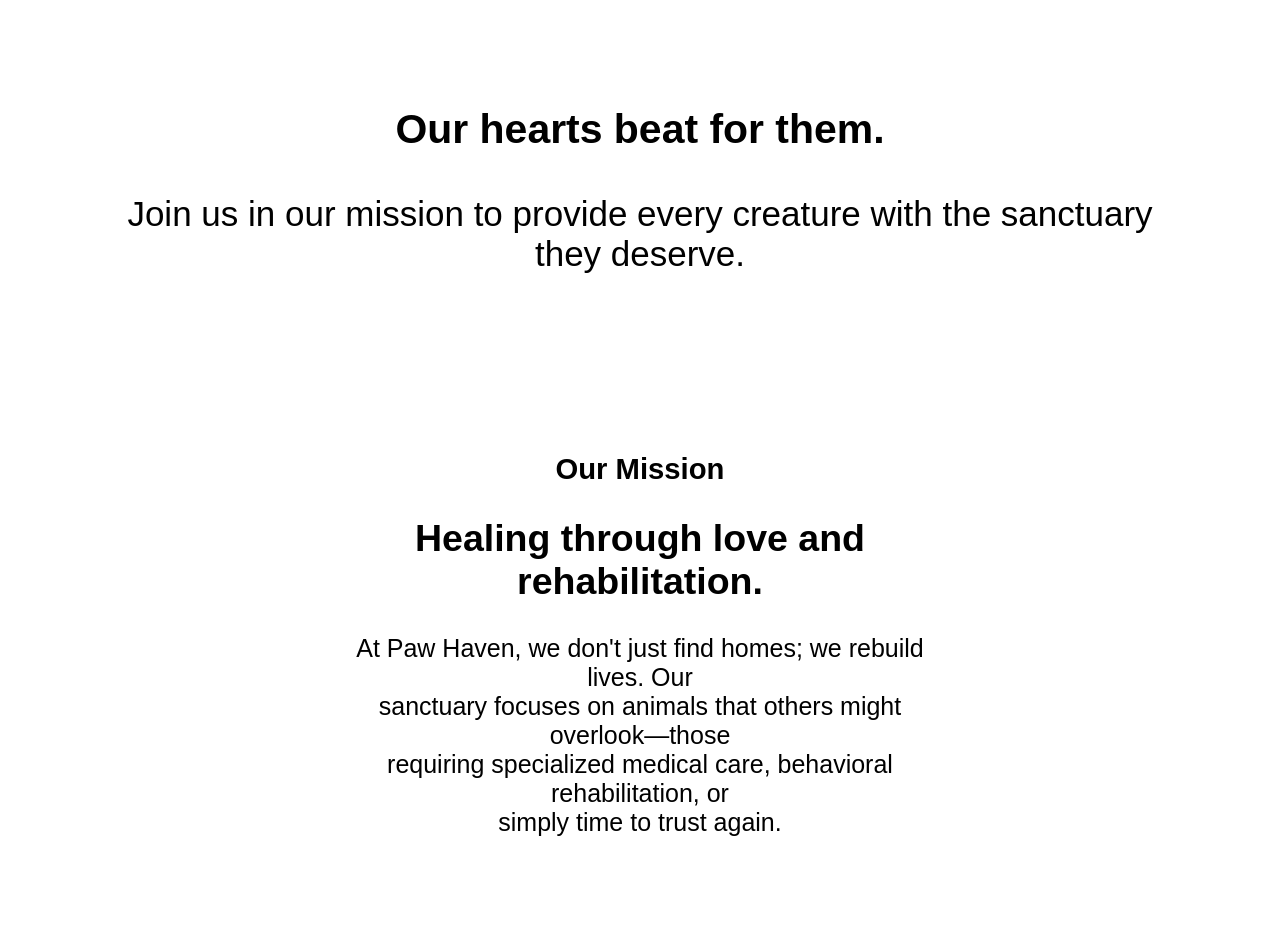
==== about us.html @ 50e82777 "about set up" ====
<html lang="en">
<head>
    <link rel="stylesheet" href="about us.css">
    <meta charset="UTF-8">
    <meta name="viewport" content="width=device-width, initial-scale=1.0">
    <title>about us</title>
</head>
<body>
    <section class="first">
        <h3>Our hearts beat for them.</h3>
        <p>Join us in our mission to provide every creature with the sanctuary 
           <br> 
            they deserve.</p>

    </section>
    <section class="second">
        <div>
        <h3>Our Mission</h3>
       <h2>Healing through love and 
        <br>rehabilitation.</h2>
        <p>
            At Paw Haven, we don't just find homes; we rebuild lives. Our
            <br> sanctuary focuses on animals that others might overlook—those
            <br> requiring specialized medical care, behavioral rehabilitation, or 
            <br>simply time to trust again.
        </p>
        </div>
        <div class="photo"></div>
    </section>
    
</body>
</html>
---- about us.css ----
.first {
    color: #000000;
    padding: 50px 20px;
    text-align: center;
    font-family: 'Segoe UI', Tahoma, Geneva, Verdana, sans-serif;
    margin: 15px auto;
    font-size: 35px;
    background-image: url();
    background-size: cover;
    background-position: center;
}
.second {
    color: #000000;
    padding: 50px 20px;
    text-align: center;
    font-family: 'Segoe UI', Tahoma, Geneva, Verdana, sans-serif;
    margin: 15px auto;
    font-size: 25px;
    width: 49%;
}
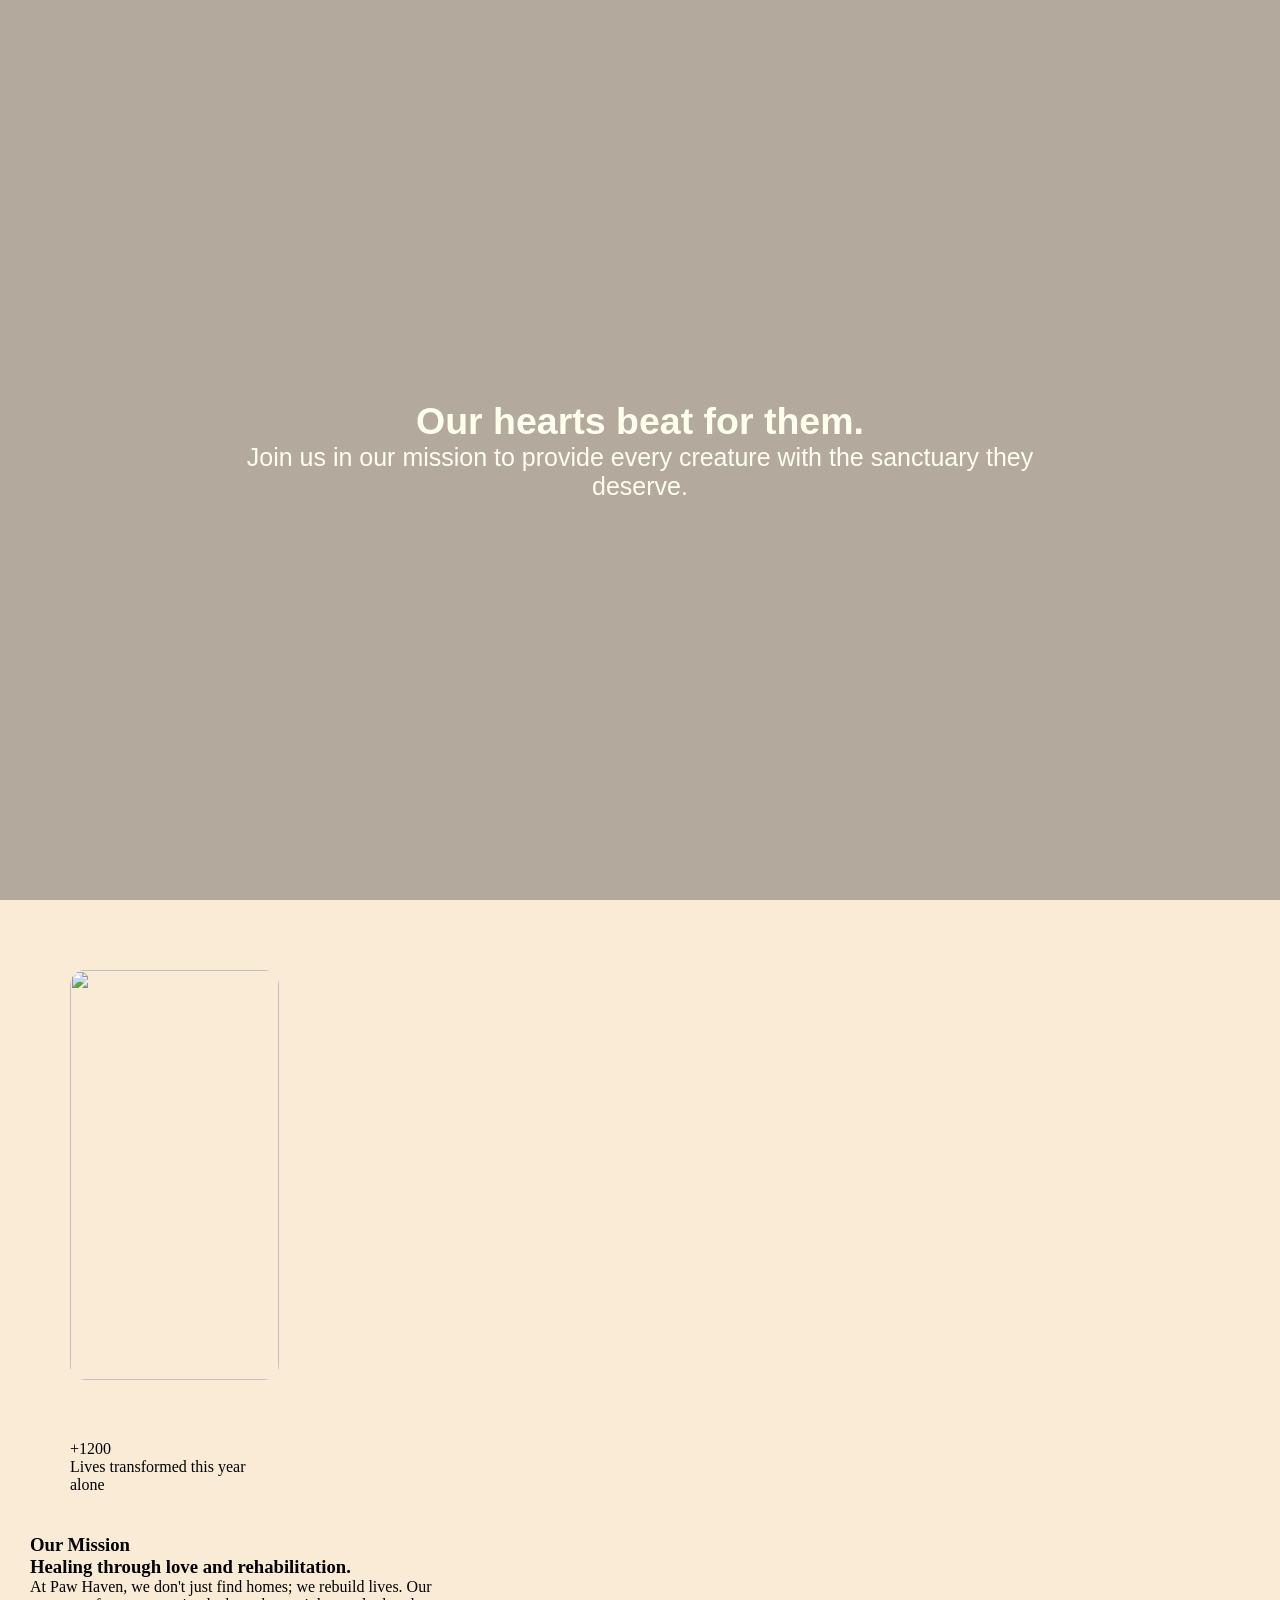
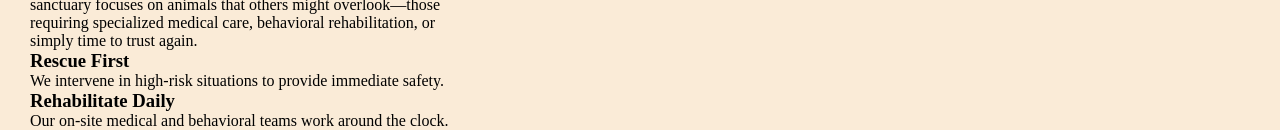
==== commit 62100aa2: "section2 setup" ====
--- a/about us.html
+++ b/about us.html
@@ -1,32 +1,65 @@
 <html lang="en">
+
 <head>
     <link rel="stylesheet" href="about us.css">
     <meta charset="UTF-8">
     <meta name="viewport" content="width=device-width, initial-scale=1.0">
     <title>about us</title>
 </head>
+
 <body>
     <section class="first">
-        <h3>Our hearts beat for them.</h3>
-        <p>Join us in our mission to provide every creature with the sanctuary 
-           <br> 
-            they deserve.</p>
+        <div>
+            <div class="first-index">
+                <h1>Our hearts beat for them.</h1>
+                <p>
+                    Join us in our mission to provide every creature with the sanctuary they
+                    <br> deserve.
+                </p>
+            </div>
+
+            <div class="overlay">
+            </div>
+
+        </div>
+    </section>
+    <section class="second">
+        <div class="container">
+        <div class="half1">
+            <div class="sec-pic">
+                <img src="https://lh3.googleusercontent.com/aida-public/[base64]" alt="">
+
+            </div>
+            </div>
+            <div class="half2">
+                <span>+1200</span>
+                <p>Lives transformed this year alone</p>
+            </div>
+            <div>
+                <h3>Our Mission</h3>
+                <h3>Healing through love and rehabilitation.</h3>
+            </div>
+            <div>
+                <p>At Paw Haven, we don't just find homes; we rebuild lives. Our
+                    <br> sanctuary focuses on animals that others might overlook—those
+                    <br> requiring specialized medical care, behavioral rehabilitation, or 
+                    <br>simply time to trust again.</p>
+            </div>
+            <div>
+                <span></span>
+                <h3>Rescue First</h3>
+                <p>We intervene in high-risk situations to provide immediate safety.</p>
+
+                <span></span>
+                <h3>Rehabilitate Daily</h3>
+                <p>Our on-site medical and behavioral teams work around the clock.</p>
+            </div>
+            </div>
+
+        
 
     </section>
-    <section class="second">
-        <div>
-        <h3>Our Mission</h3>
-       <h2>Healing through love and 
-        <br>rehabilitation.</h2>
-        <p>
-            At Paw Haven, we don't just find homes; we rebuild lives. Our
-            <br> sanctuary focuses on animals that others might overlook—those
-            <br> requiring specialized medical care, behavioral rehabilitation, or 
-            <br>simply time to trust again.
-        </p>
-        </div>
-        <div class="photo"></div>
-    </section>
-    
+
 </body>
+
 </html>
--- a/about us.css
+++ b/about us.css
@@ -1,21 +1,71 @@
+* {
+    margin: 0;
+    padding: 0;
+}
+
+body {
+    background-color: antiquewhite;
+}
 
 .first {
-    color: #000000;
-    padding: 50px 20px;
+    font-family: Verdana, Geneva, Tahoma, sans-serif;
+    background-image: url(https://lh3.googleusercontent.com/aida-public/[base64]);
+    background-size: cover;
+    color: white;
     text-align: center;
-    font-family: 'Segoe UI', Tahoma, Geneva, Verdana, sans-serif;
-    margin: 15px auto;
-    font-size: 35px;
-    background-image: url();
-    background-size: cover;
-    background-position: center;
+    height: 100vh;
+    position: relative;
+    align-items: center;
+    justify-content: center;
+    display: flex;
+
+
+}
+
+.first-index {
+    color: #ffe;
+    text-align: center;
+    position: relative;
+    z-index: 1;
+    font-size: 25px;
+
+}
+
+.overlay {
+    top: 0;
+    background-color: #4b4848;
+    opacity: 0.4;
+    position: absolute;
+    width: 100%;
+    height: 100%;
+    right: 0;
 }
 .second {
-    color: #000000;
-    padding: 50px 20px;
-    text-align: center;
-    font-family: 'Segoe UI', Tahoma, Geneva, Verdana, sans-serif;
-    margin: 15px auto;
-    font-size: 25px;
-    width: 49%;
+    width: 100%;
+    padding: 20px;
+    margin: 20px;
+    display: inline-block;
+    margin: 10px;
+      display: flex;          
+  gap: 15px;             
+
+}
+.container {
+
+}
+.half1 {
+    width: 50%;
+    padding: 20px;
+    margin: 20px;
+}
+.sec-pic img{
+    width: 100%;
+    height: auto;
+    border-radius: 15px;
+}
+.half2{
+    width: 50%;
+    padding: 20px;
+    margin: 20px;
+    display: block;
 }
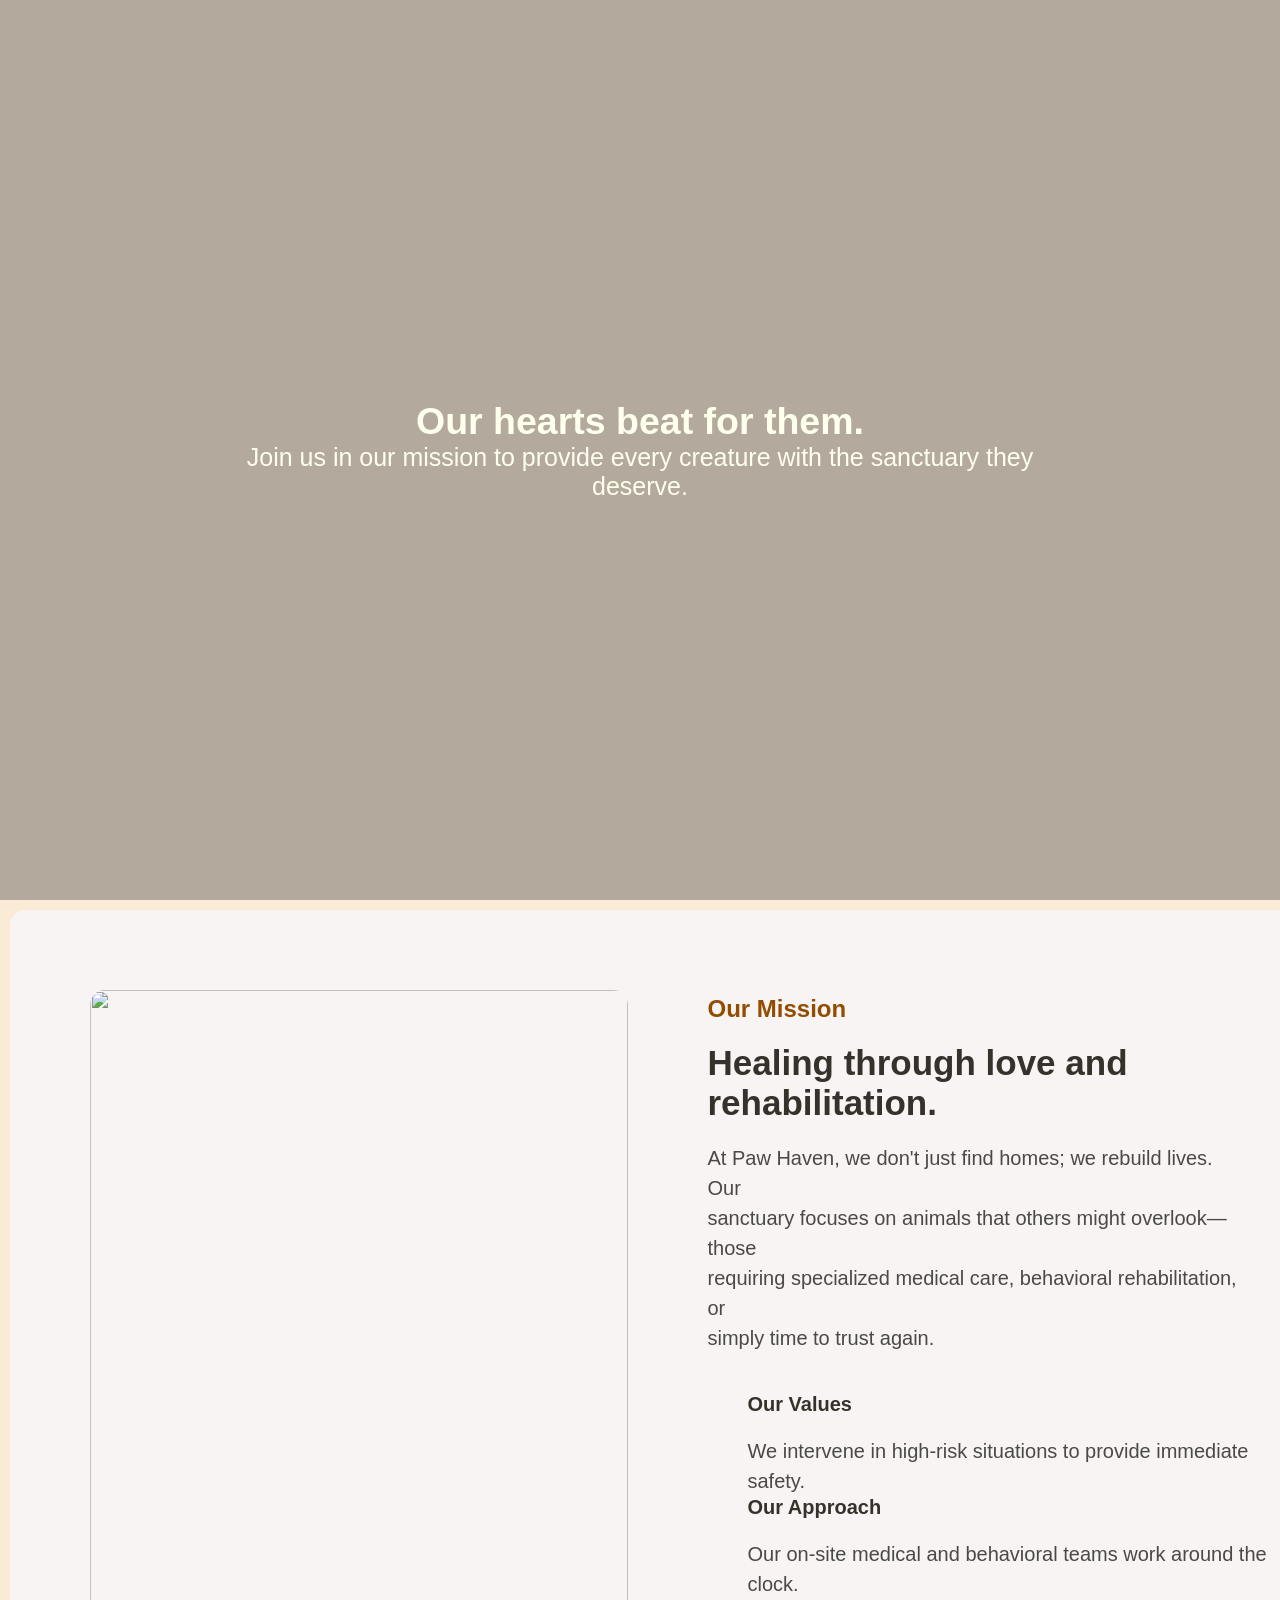
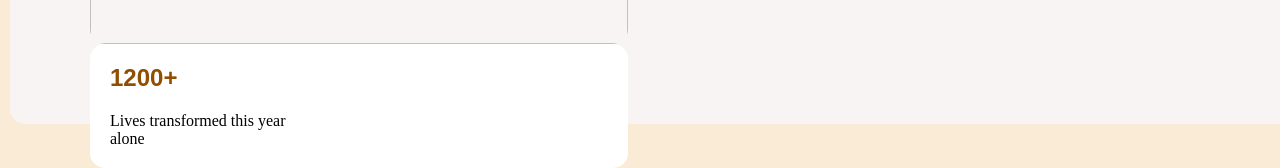
==== commit 11126795: "stage2" ====
--- a/about us.html
+++ b/about us.html
@@ -25,39 +25,36 @@
     </section>
     <section class="second">
         <div class="container">
-        <div class="half1">
-            <div class="sec-pic">
+            <div class="half1">
+                <div class="image">
                 <img src="https://lh3.googleusercontent.com/aida-public/[base64]" alt="">
+                    </div>
+                    <div class="trans">
+                        <h2>1200+</h2>
+                        <p>Lives transformed this year
+                            <br>alone</p>
 
-            </div>
+                    </div>
             </div>
             <div class="half2">
-                <span>+1200</span>
-                <p>Lives transformed this year alone</p>
-            </div>
-            <div>
-                <h3>Our Mission</h3>
-                <h3>Healing through love and rehabilitation.</h3>
-            </div>
-            <div>
-                <p>At Paw Haven, we don't just find homes; we rebuild lives. Our
-                    <br> sanctuary focuses on animals that others might overlook—those
-                    <br> requiring specialized medical care, behavioral rehabilitation, or 
-                    <br>simply time to trust again.</p>
-            </div>
-            <div>
-                <span></span>
-                <h3>Rescue First</h3>
-                <p>We intervene in high-risk situations to provide immediate safety.</p>
-
-                <span></span>
-                <h3>Rehabilitate Daily</h3>
-                <p>Our on-site medical and behavioral teams work around the clock.</p>
-            </div>
+                <h2>Our Mission</h2>
+                <h3>Healing through love and 
+                    <br>rehabilitation.</h3>
+                <p>At Paw Haven, we don't just find homes; we rebuild lives. Our 
+                    <br>sanctuary focuses on animals that others might overlook—those 
+                    <br>requiring specialized medical care, behavioral rehabilitation, or
+                    <br> simply time to trust again.</p>
+                    <div class="end">
+                        <h4>Our Values</h4>
+                        <p>We intervene in high-risk situations to provide immediate safety.</p>
+                        <h4>Our Approach</h4>
+                        <p>Our on-site medical and behavioral teams work around the clock.</p>
+                    </div>
             </div>
 
-        
-
+        </div>
+       
+            
     </section>
 
 </body>
--- a/about us.css
+++ b/about us.css
@@ -40,32 +40,104 @@
     height: 100%;
     right: 0;
 }
+
 .second {
     width: 100%;
     padding: 20px;
     margin: 20px;
     display: inline-block;
     margin: 10px;
-      display: flex;          
-  gap: 15px;             
+    display: flex;
+    gap: 15px;
+    background-color: #f9f4f4;
+    border-radius: 15px;
 
 }
+
 .container {
+    width: 100%;
+    padding: 20px;
+    margin: 20px;
+    display: inline-block;
+    margin: 10px;
+    display: flex;
+    gap: 15px;
 
 }
+
 .half1 {
     width: 50%;
     padding: 20px;
     margin: 20px;
+    display: inline-block;
+    margin: 10px;
+    gap: 15px;
 }
-.sec-pic img{
+
+.image img {
+    border-radius: 15px;
+    object-fit: cover;
     width: 100%;
     height: auto;
+
+}
+.trans{
+    background-color: #FFFFFF;
+    padding: 20px;
     border-radius: 15px;
 }
-.half2{
+.trans h2 {
+    font-family:sans-serif ;
+    color: rgb(145 77 0 / var(--tw-text-opacity, 1));
+    margin-bottom: 20px;
+    font-weight: bold;
+    font-size: 24px;
+}
+
+.half2 {
     width: 50%;
     padding: 20px;
     margin: 20px;
-    display: block;
-}+    display: inline-block;
+    margin: 15px;
+}
+
+.half2 h2 {
+    font-family:sans-serif ;
+    color: rgb(145 77 0 / var(--tw-text-opacity, 1));
+    margin-bottom: 20px;
+    font-weight: bold;
+    font-size: 24px;
+}
+.half2 h3 {
+    font-family: 'Segoe UI', Tahoma, Geneva, Verdana, sans-serif;
+    color: rgb(52 50 43 / var(--tw-text-opacity, 1));
+    margin-bottom: 20px;
+    font-weight: bold;
+    font-size: 35px;
+}
+.half2 p{
+    font-family: 'Segoe UI', Tahoma, Geneva, Verdana, sans-serif;
+    color:#4b4848 ;
+    line-height: 1.5;
+    font-size: 20px;
+}
+.end{
+    width: 100%;
+    padding: 20px;
+    margin: 20px;
+    display: inline-block;
+}
+.end h4{
+    font-family: 'Segoe UI', Tahoma, Geneva, Verdana, sans-serif;
+    color: rgb(52 50 43 / var(--tw-text-opacity, 1));
+    margin-bottom: 20px;
+    font-weight: bold;
+    font-size: 20px;
+}
+.end p{
+    font-family: 'Segoe UI', Tahoma, Geneva, Verdana, sans-serif;
+    color:#4b4848 ;
+    line-height: 1.5;
+    font-size: 20px;
+}
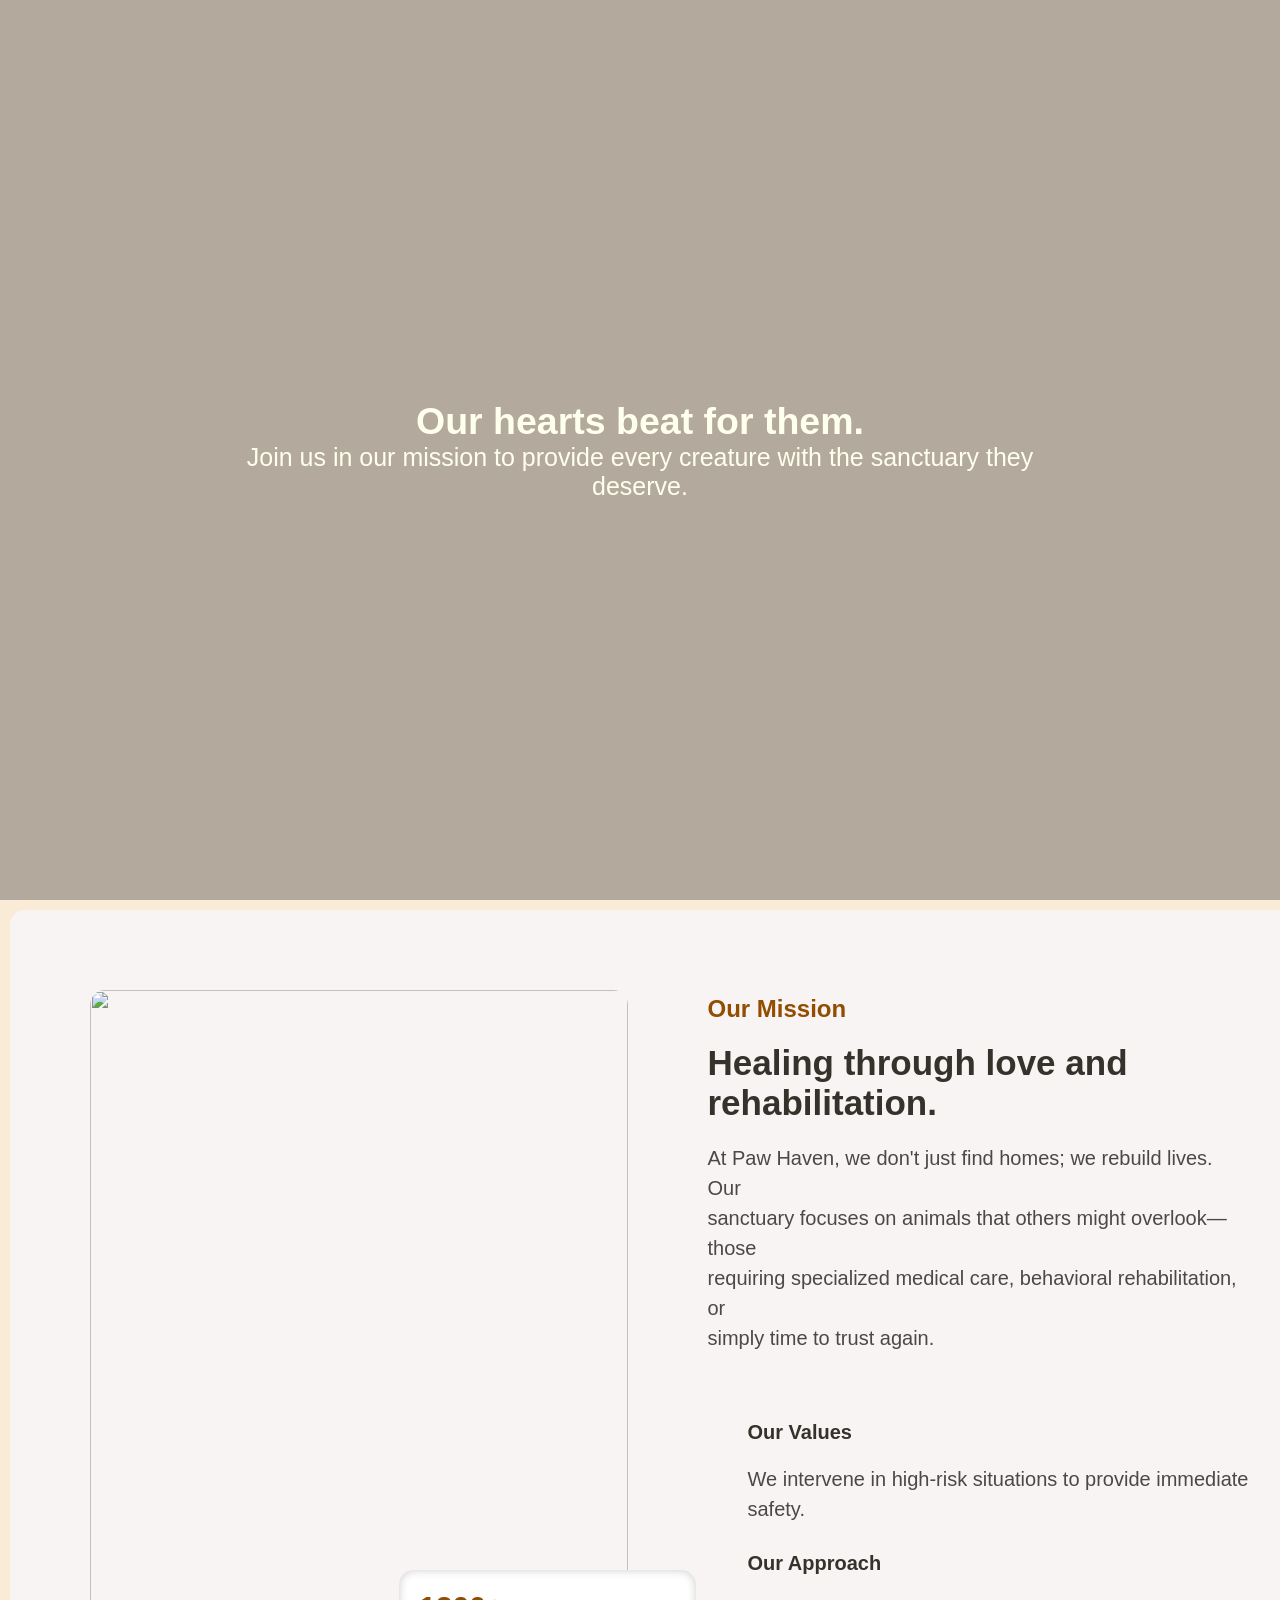
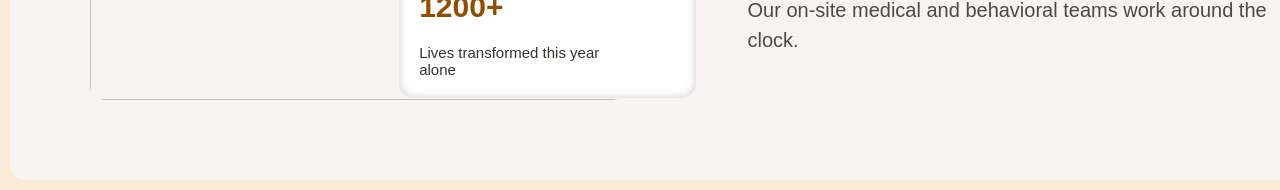
==== commit 2533efdc: "half2 setup" ====
--- a/about us.html
+++ b/about us.html
@@ -1,6 +1,7 @@
 <html lang="en">
 
 <head>
+    <link rel="stylesheet" href="https://cdnjs.cloudflare.com/ajax/libs/font-awesome/7.0.1/css/all.min.css">
     <link rel="stylesheet" href="about us.css">
     <meta charset="UTF-8">
     <meta name="viewport" content="width=device-width, initial-scale=1.0">
@@ -27,34 +28,41 @@
         <div class="container">
             <div class="half1">
                 <div class="image">
-                <img src="https://lh3.googleusercontent.com/aida-public/[base64]" alt="">
-                    </div>
+                    <img src="https://lh3.googleusercontent.com/aida-public/[base64]"
+                        alt="">
                     <div class="trans">
                         <h2>1200+</h2>
                         <p>Lives transformed this year
-                            <br>alone</p>
+                            <br>alone
+                        </p>
 
                     </div>
+                </div>
+
             </div>
             <div class="half2">
                 <h2>Our Mission</h2>
-                <h3>Healing through love and 
-                    <br>rehabilitation.</h3>
-                <p>At Paw Haven, we don't just find homes; we rebuild lives. Our 
-                    <br>sanctuary focuses on animals that others might overlook—those 
+                <h3>Healing through love and
+                    <br>rehabilitation.
+                </h3>
+                <p>At Paw Haven, we don't just find homes; we rebuild lives. Our
+                    <br>sanctuary focuses on animals that others might overlook—those
                     <br>requiring specialized medical care, behavioral rehabilitation, or
-                    <br> simply time to trust again.</p>
-                    <div class="end">
-                        <h4>Our Values</h4>
-                        <p>We intervene in high-risk situations to provide immediate safety.</p>
-                        <h4>Our Approach</h4>
-                        <p>Our on-site medical and behavioral teams work around the clock.</p>
-                    </div>
+                    <br> simply time to trust again.
+                </p>
+                <div class="end">
+                    <i class="fa-solid fa-shield"></i>
+                    <h4>Our Values</h4>
+                    <p>We intervene in high-risk situations to provide immediate safety.</p>
+                    <i class="fa-solid fa-plant-wilt"></i>
+                    <h4>Our Approach</h4>
+                    <p>Our on-site medical and behavioral teams work around the clock.</p>
+                </div>
             </div>
 
         </div>
-       
-            
+
+
     </section>
 
 </body>
--- a/about us.css
+++ b/about us.css
@@ -72,6 +72,7 @@
     display: inline-block;
     margin: 10px;
     gap: 15px;
+    position: relative;
 }
 
 .image img {
@@ -85,13 +86,24 @@
     background-color: #FFFFFF;
     padding: 20px;
     border-radius: 15px;
+    position: absolute;
+    top: 80%;
+    left: 57%; 
+    width: 257px;
+    box-shadow: inset 0 0 10px rgba(0, 0, 0, 0.2);
+    
 }
 .trans h2 {
     font-family:sans-serif ;
     color: rgb(145 77 0 / var(--tw-text-opacity, 1));
     margin-bottom: 20px;
     font-weight: bold;
-    font-size: 24px;
+    font-size: 30px;
+}
+.trans p{
+    font-family: 'Segoe UI', Tahoma, Geneva, Verdana, sans-serif;
+    color: rgb(52 50 43 / var(--tw-text-opacity, 1));
+    font-size: 15px;
 }
 
 .half2 {
@@ -141,3 +153,8 @@
     line-height: 1.5;
     font-size: 20px;
 }
+.fa-solid{
+    color: rgb(145 77 0 / var(--tw-text-opacity, 1));
+    font-size: 25px;
+    padding: 5px;
+}
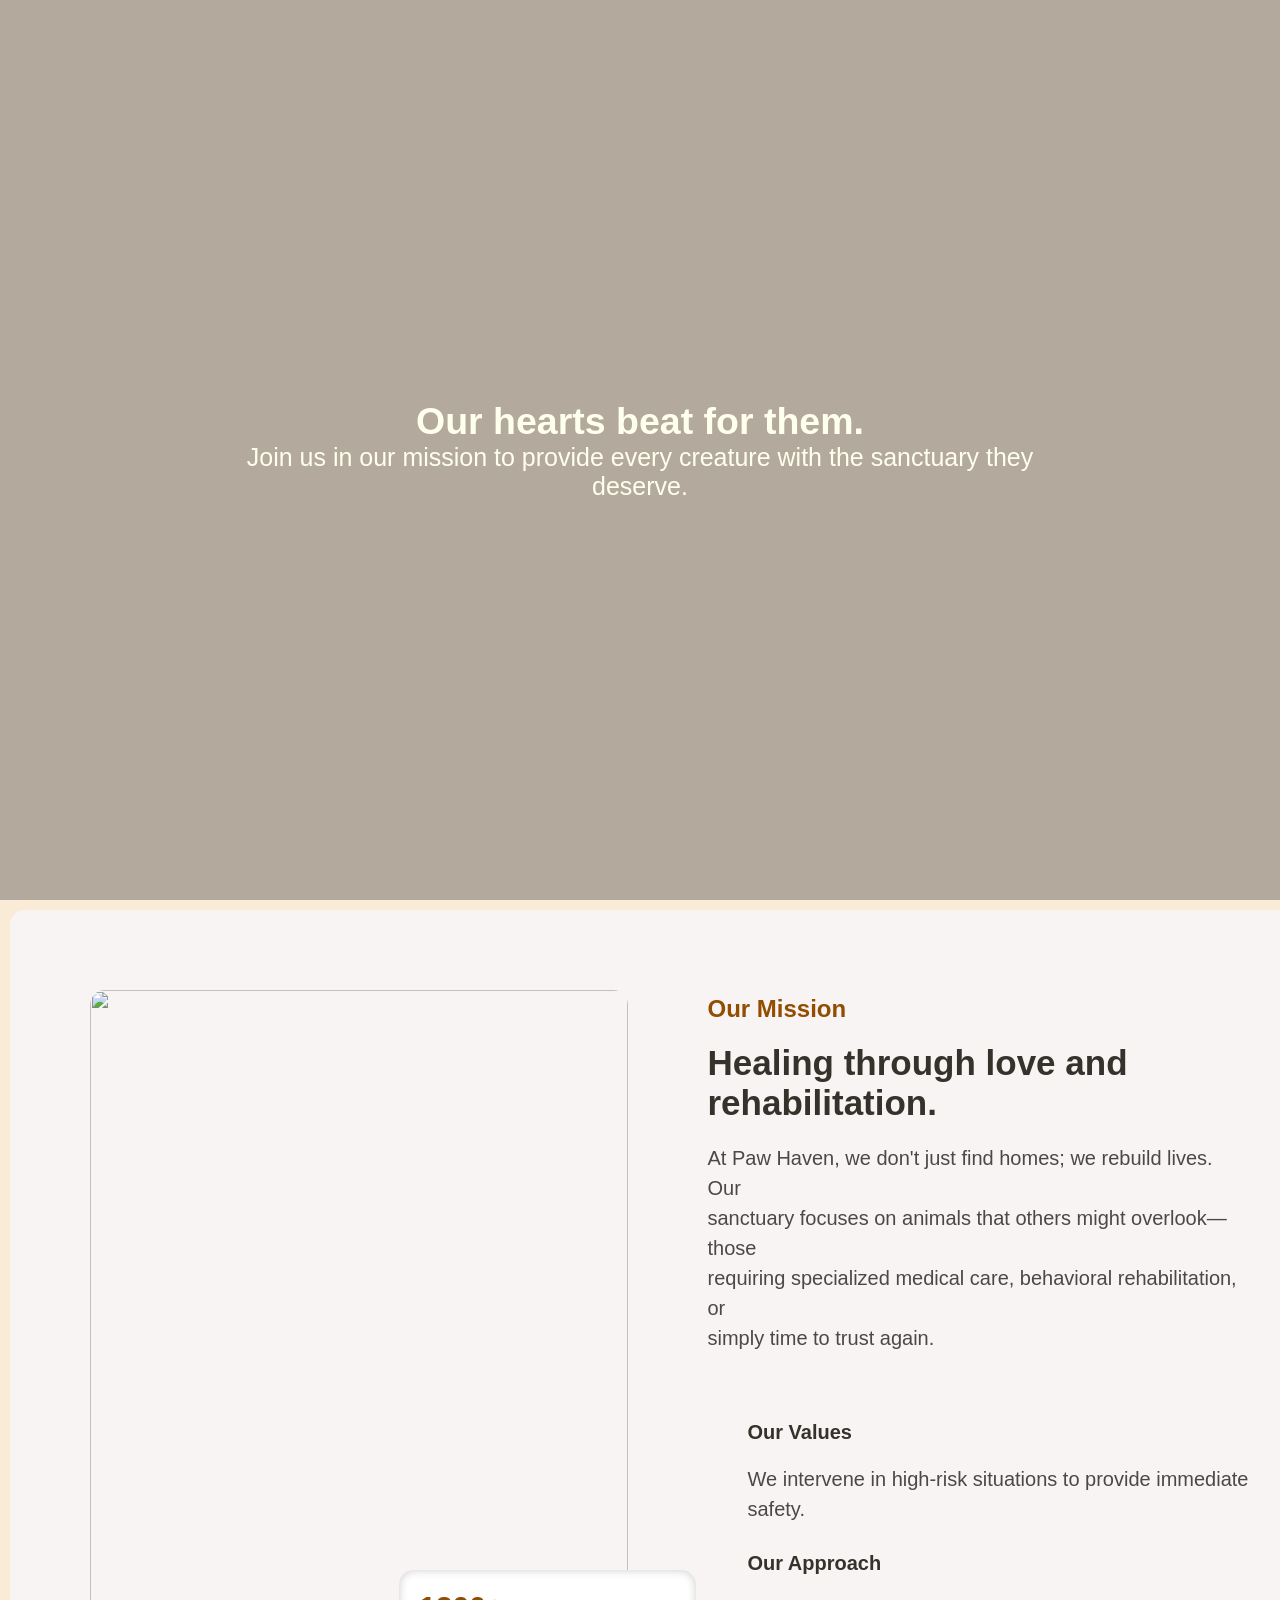
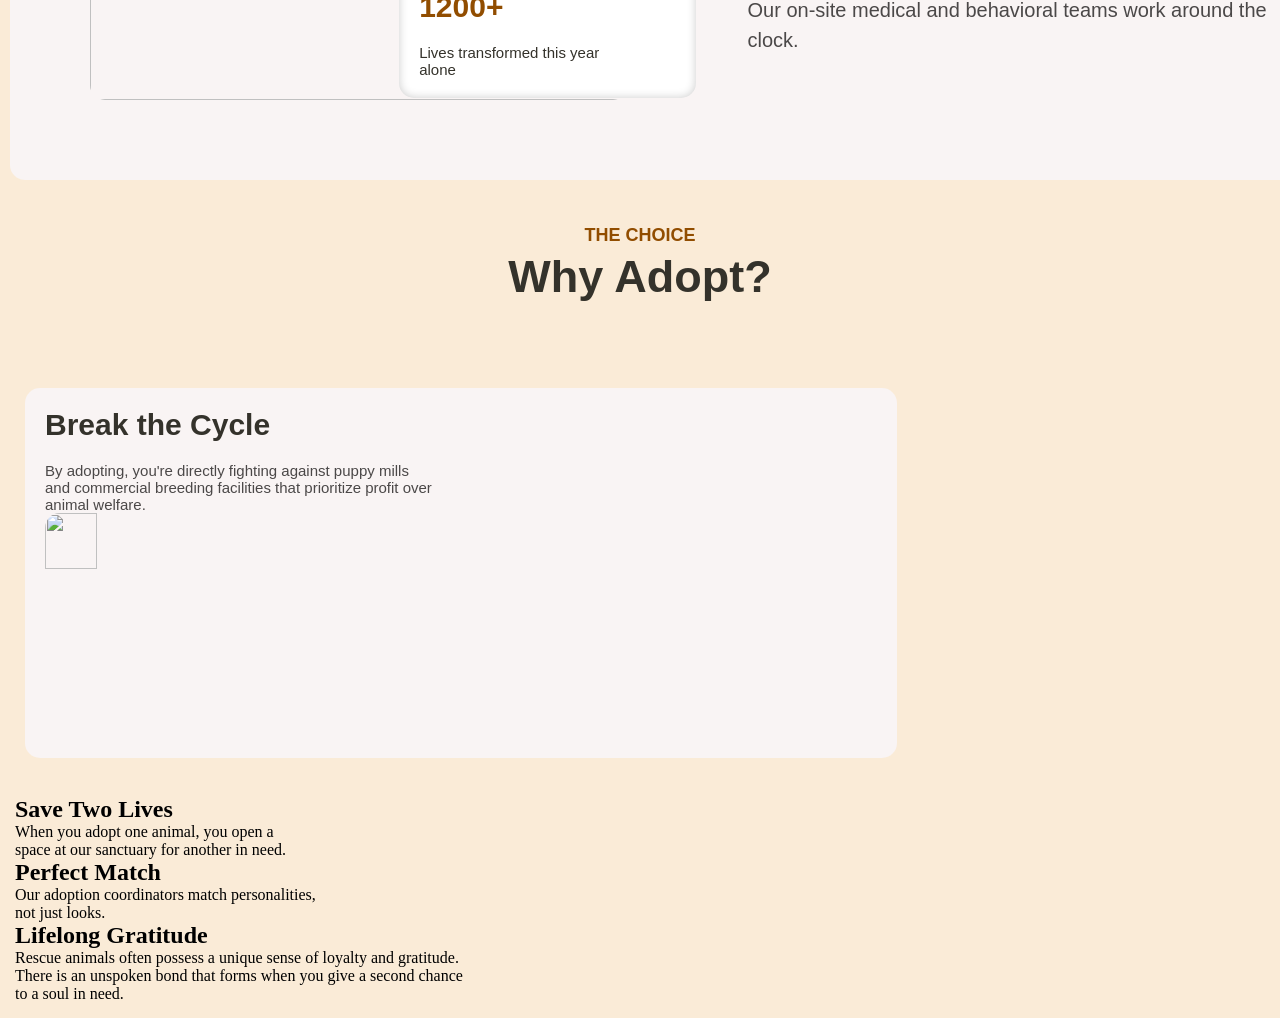
==== commit 587afabd: "third section setup" ====
--- a/about us.html
+++ b/about us.html
@@ -64,6 +64,51 @@
 
 
     </section>
+    <section>
+        
+        <div class="the-header" >
+            <h2 id="choice">THE CHOICE</h2>
+            <h3 >Why Adopt?</h3>
+        </div>
+        <div class="boxes">
+            <div class="dog-box">
+                <h2>Break the Cycle</h2>
+                <p>By adopting, you're directly fighting against puppy mills
+                    <br> and commercial breeding facilities that prioritize profit over
+                    <br> animal welfare.
+                </p>
+                <div class="image">
+                <img src="https://lh3.googleusercontent.com/aida-public/[base64]"
+                    alt="">
+                </div>
+                
+            </div>
+            <div>
+                <i class="fa-solid fa-hand-holding" id=""></i>
+                <h2>Save Two Lives</h2>
+                <p>When you adopt one animal, you open a
+                    <br> space at our sanctuary for another in need.
+                </p>
+            </div>
+            <div>
+                <h2>Perfect Match</h2>
+                <p>Our adoption coordinators match personalities,
+                    <br> not just looks.
+                </p>
+            </div>
+            <div>
+                <img src="https://lh3.googleusercontent.com/aida-public/[base64]"
+                    alt="">
+
+                <h2>Lifelong Gratitude</h2>
+                <p>Rescue animals often possess a unique sense of loyalty and gratitude.
+                    <br> There is an unspoken bond that forms when you give a second chance
+                    <br> to a soul in need.
+                </p>
+            </div>
+
+        </div>
+    </section>
 
 </body>
 
--- a/about us.css
+++ b/about us.css
@@ -157,4 +157,56 @@
     color: rgb(145 77 0 / var(--tw-text-opacity, 1));
     font-size: 25px;
     padding: 5px;
+}
+.the-header{
+    margin: 20px auto;
+    text-align: center;
+    padding: 20px;
+
+}
+.the-header h3{
+    font-family: 'Segoe UI', Tahoma, Geneva, Verdana, sans-serif;
+    color:#34322b ;
+    margin-bottom: 20px;
+    font-weight: bold;
+    font-size: 45px;
+}
+.the-header h2{
+    color: #914D00;
+    font-size: 18px;
+    padding: 5px;
+    font-family: 'Segoe UI', Tahoma, Geneva, Verdana, sans-serif;
+}
+.boxes{
+  width: 100%;
+  padding: 15px;
+}
+.dog-box{
+    background-color: #f9f4f4;
+    border-radius: 15px;
+    padding: 20px;
+    margin: 10px;
+    width: 65%;
+}
+.dog-box h2{
+    font-family:sans-serif ;
+    color:#34322b;
+    margin-bottom: 20px;
+    font-weight: bold;
+    font-size: 30px;
+}
+.dog-box p{
+    font-family: 'Segoe UI', Tahoma, Geneva, Verdana, sans-serif;
+    color:#4b4848 ;
+    font-size: 15px;
+}
+.dog-box img{
+    border-radius: 15px;
+    object-fit: cover;
+    width: 25%;
+}
+.image img{
+    display: flex;
+    justify-content: flex-end;
+    right: 75%;
 }
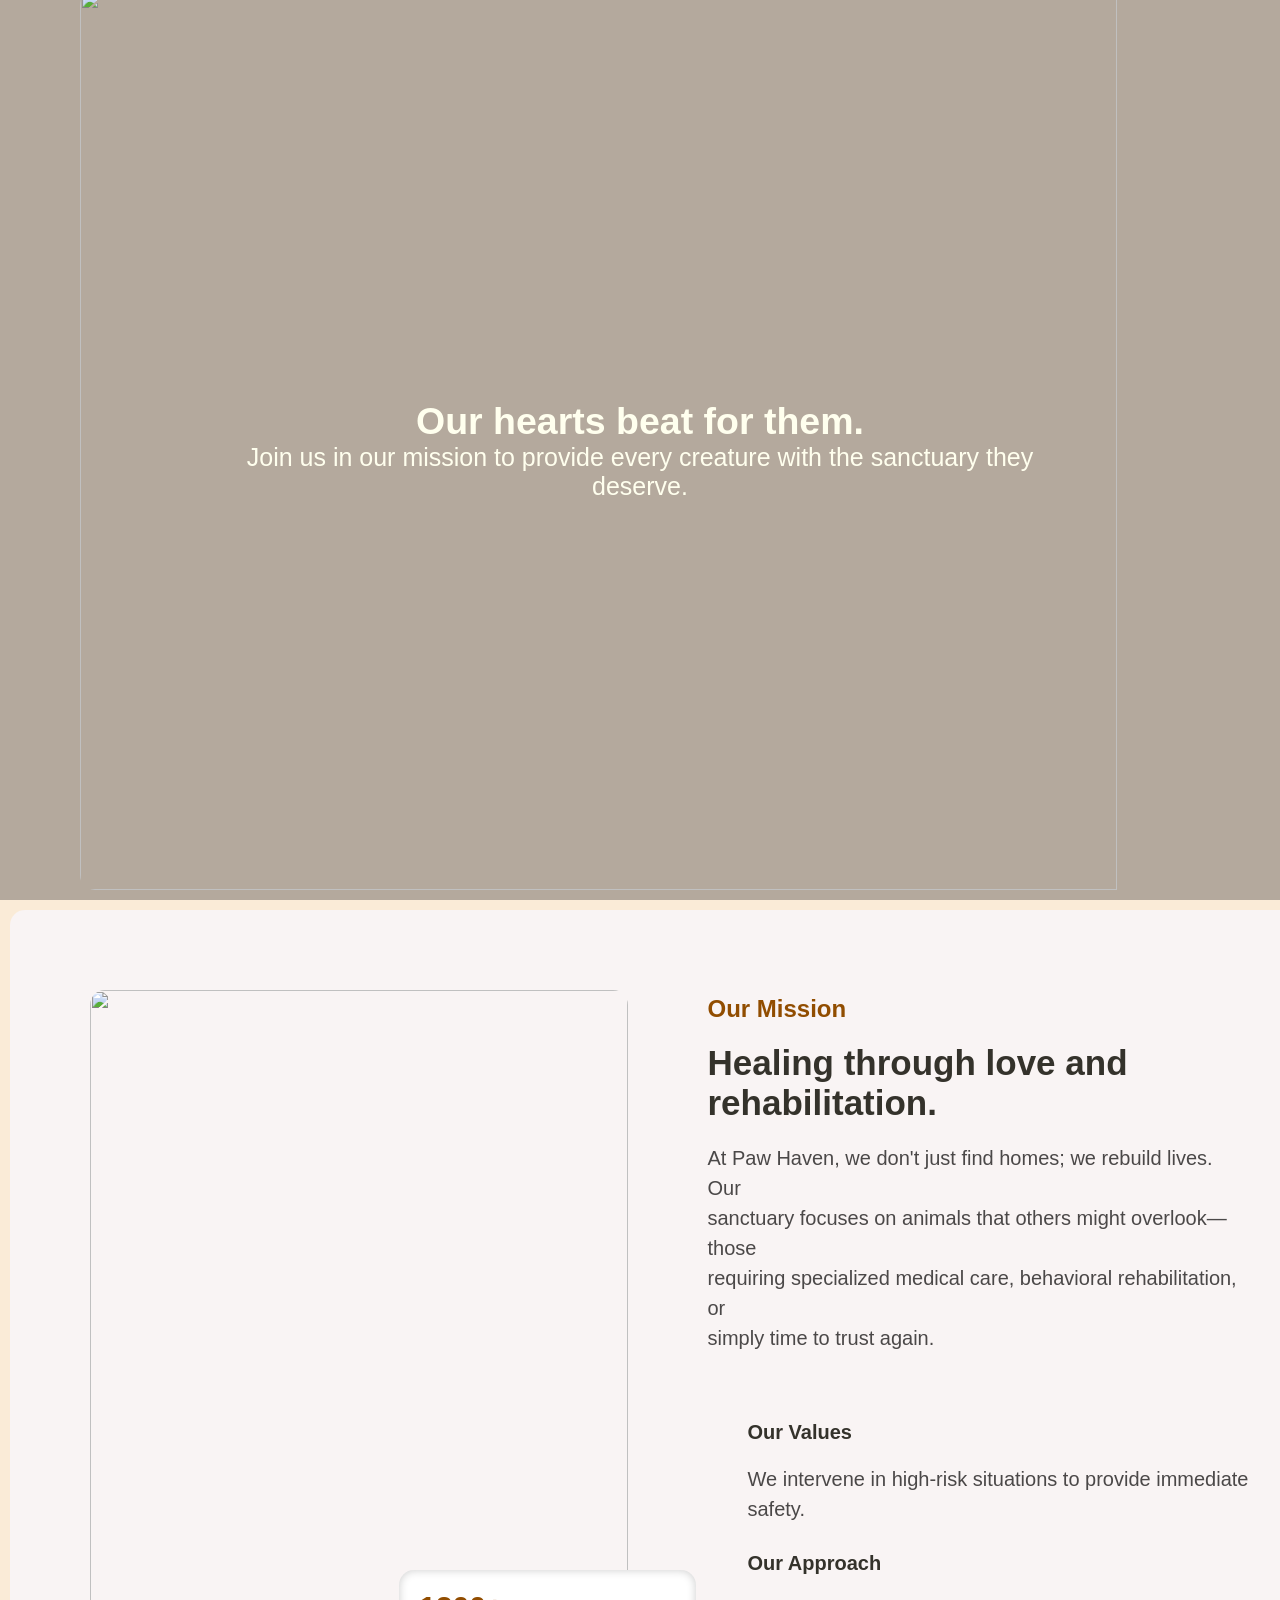
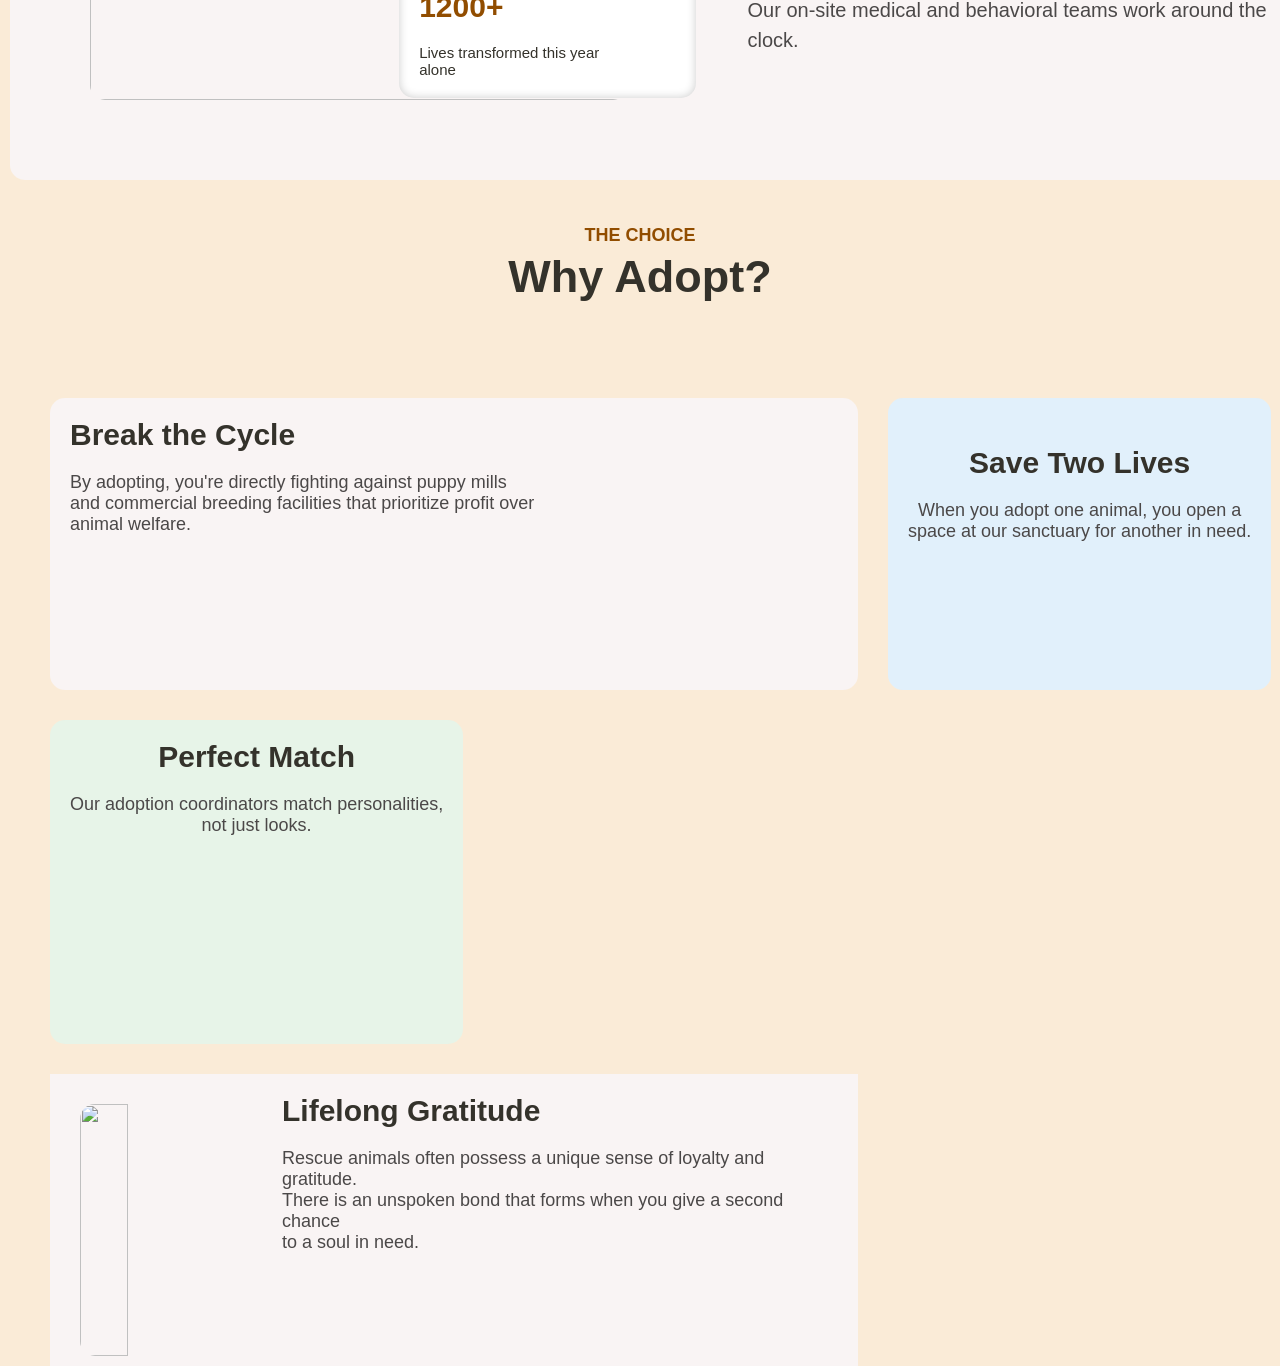
==== commit 03889778: "section3 setup" ====
--- a/about us.html
+++ b/about us.html
@@ -77,26 +77,24 @@
                     <br> and commercial breeding facilities that prioritize profit over
                     <br> animal welfare.
                 </p>
-                <div class="image">
-                <img src="https://lh3.googleusercontent.com/aida-public/[base64]"
-                    alt="">
-                </div>
                 
+                <img src="https://lh3.googleusercontent.com/aida-public/[base64]" 
+                alt="">              
             </div>
-            <div>
+            <div class="save">
                 <i class="fa-solid fa-hand-holding" id=""></i>
                 <h2>Save Two Lives</h2>
                 <p>When you adopt one animal, you open a
                     <br> space at our sanctuary for another in need.
                 </p>
             </div>
-            <div>
+            <div class="match">
                 <h2>Perfect Match</h2>
                 <p>Our adoption coordinators match personalities,
                     <br> not just looks.
                 </p>
             </div>
-            <div>
+            <div class="life">
                 <img src="https://lh3.googleusercontent.com/aida-public/[base64]"
                     alt="">
 
--- a/about us.css
+++ b/about us.css
@@ -180,33 +180,123 @@
 .boxes{
   width: 100%;
   padding: 15px;
+  display: flex;
+  flex-wrap: wrap;
+  height: 70%;
+  padding: 20px;
+  margin: 15px;
+  border-radius: 20px;
 }
 .dog-box{
     background-color: #f9f4f4;
-    border-radius: 15px;
-    padding: 20px;
-    margin: 10px;
-    width: 65%;
-}
-.dog-box h2{
-    font-family:sans-serif ;
-    color:#34322b;
-    margin-bottom: 20px;
-    font-weight: bold;
-    font-size: 30px;
-}
-.dog-box p{
-    font-family: 'Segoe UI', Tahoma, Geneva, Verdana, sans-serif;
-    color:#4b4848 ;
-    font-size: 15px;
+    padding: 20px;
+    margin: 10px;
+    width: 60%;
+    height: 40%;
+    margin: 15px;
+    padding: 20px;
+    border-radius: 15px;
+ 
 }
 .dog-box img{
-    border-radius: 15px;
+       border-radius: 15px;
     object-fit: cover;
     width: 25%;
-}
-.image img{
-    display: flex;
-    justify-content: flex-end;
-    right: 75%;
+    float: right;
+    margin: 10px;
+    height: 100%;
+    overflow: hidden;
+    width: 90%;
+  position: absolute;
+  bottom: 0;
+   
+}
+.dog-box h2{
+    font-family:sans-serif ;
+    color:#34322b;
+    margin-bottom: 20px;
+    font-weight: bold;
+    font-size: 30px;
+}
+.dog-box p{
+    font-family: 'Segoe UI', Tahoma, Geneva, Verdana, sans-serif;
+    color:#4b4848 ;
+    font-size: 18px;
+}
+
+.save{
+    background-color: #E1F0FB;
+    padding: 20px;
+    border-radius: 15px;
+    margin: 15px;
+    padding: 20px;
+    justify-items: center;
+    text-align: center;
+}
+.save h2{
+    font-family:sans-serif ;
+    color:#34322b; 
+    margin-bottom: 20px;
+    font-weight: bold;
+    font-size: 30px;
+}
+.save p{
+    font-family: 'Segoe UI', Tahoma, Geneva, Verdana, sans-serif;
+    color:#4b4848 ;
+    font-size: 18px;
+}
+.fa-hand-holding{
+    color: rgb(76 90 99 / var(--tw-text-opacity, 1));
+    
+}
+.match{
+    background-color: #E7F4E8;
+    padding: 20px;
+    border-radius: 15px;
+    margin: 15px;
+    padding: 20px;
+    justify-items: center;
+    text-align: center;
+    height: 45%;
+}
+.match h2{
+    font-family:sans-serif ;
+    color:#34322b; 
+    margin-bottom: 20px;
+    font-size: 30px;
+}
+.match p{
+    font-family: 'Segoe UI', Tahoma, Geneva, Verdana, sans-serif;
+    color:#4b4848 ;
+    font-size: 18px;
+}
+.life{
+    background-color: #f9f4f4;
+    padding: 20px;
+    margin: 10px;
+    width: 60%;
+    height: 40%;
+    margin: 15px;
+    padding: 20px;
+    
+}
+.life h2{
+    font-family:sans-serif ;
+    color:#34322b;
+    margin-bottom: 20px;
+    font-weight: bold;
+    font-size: 30px;
+}
+.life p{
+    font-family: 'Segoe UI', Tahoma, Geneva, Verdana, sans-serif;
+    color:#4b4848 ;
+    font-size: 18px;
+}
+.life img{
+    border-radius: 15px;
+    object-fit: cover;
+    width: 25%;
+    float: left;
+    margin: 10px;
+    height: 100%;
 }
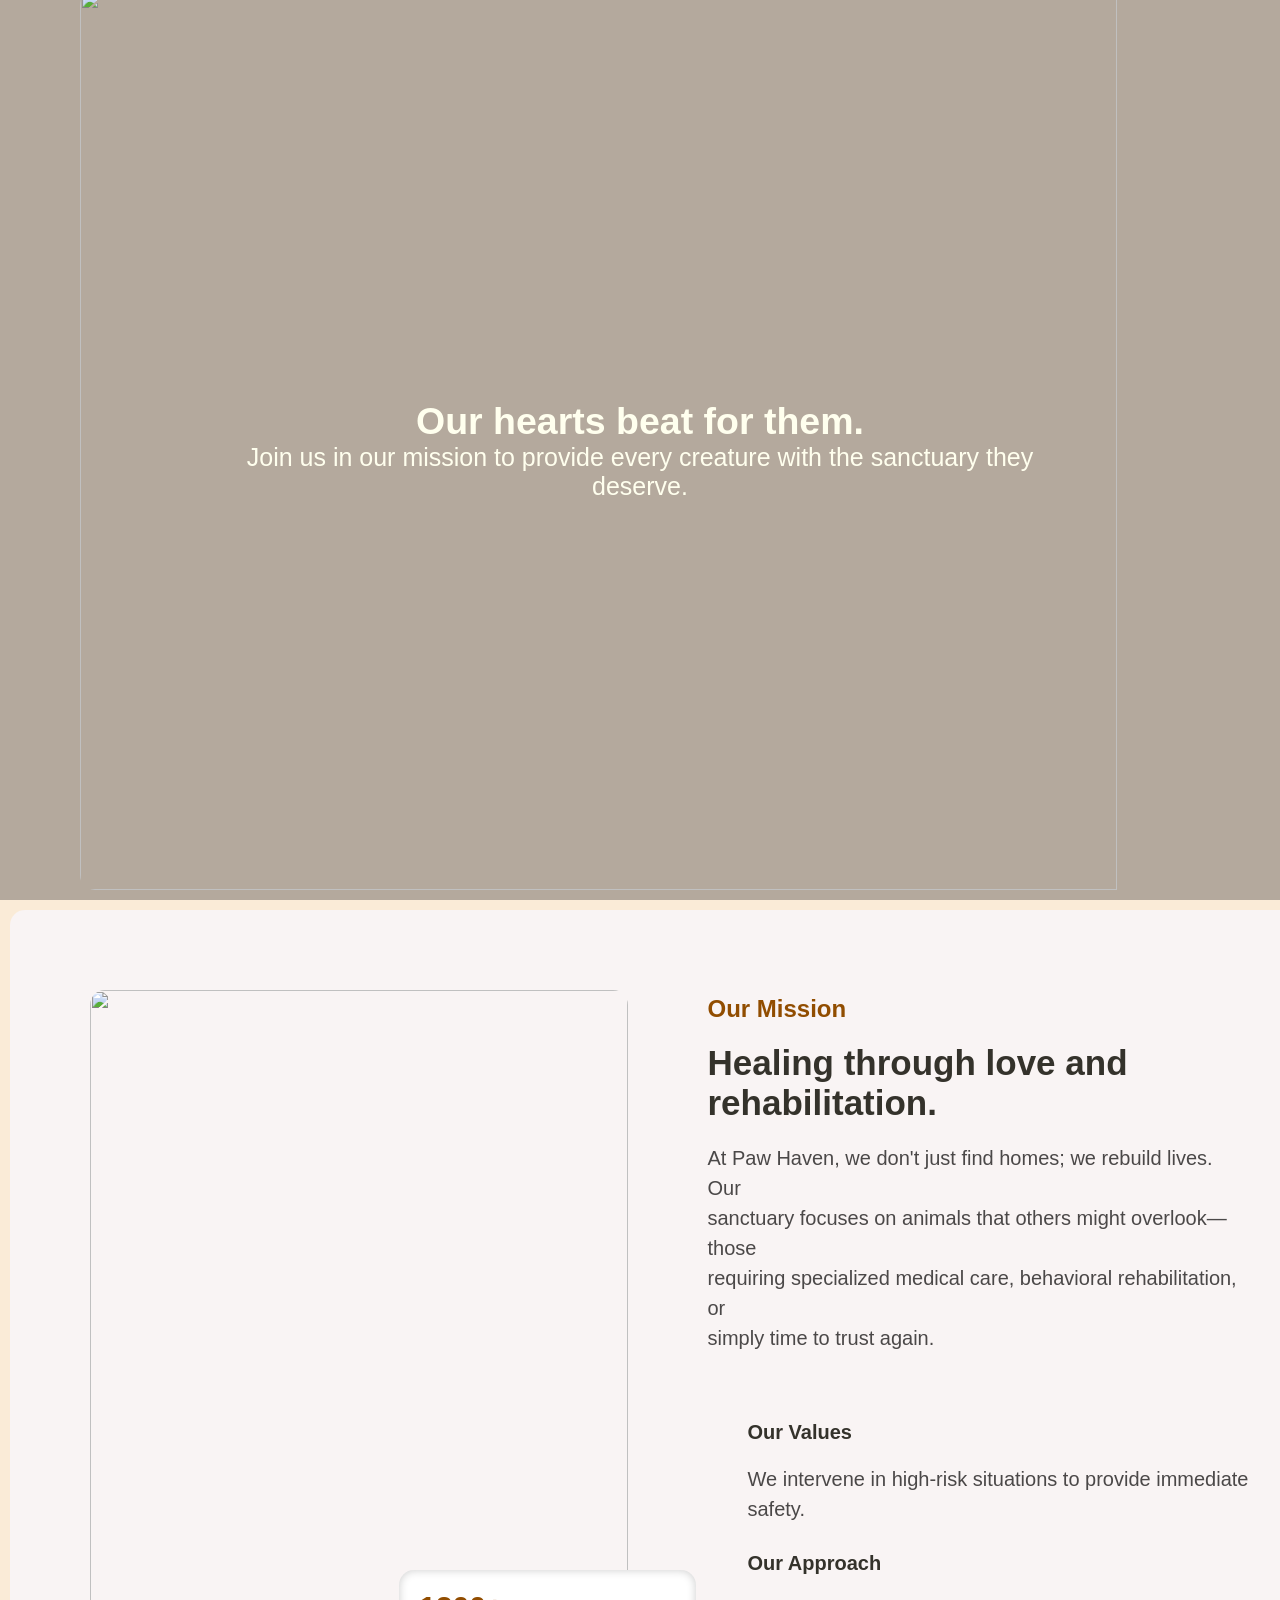
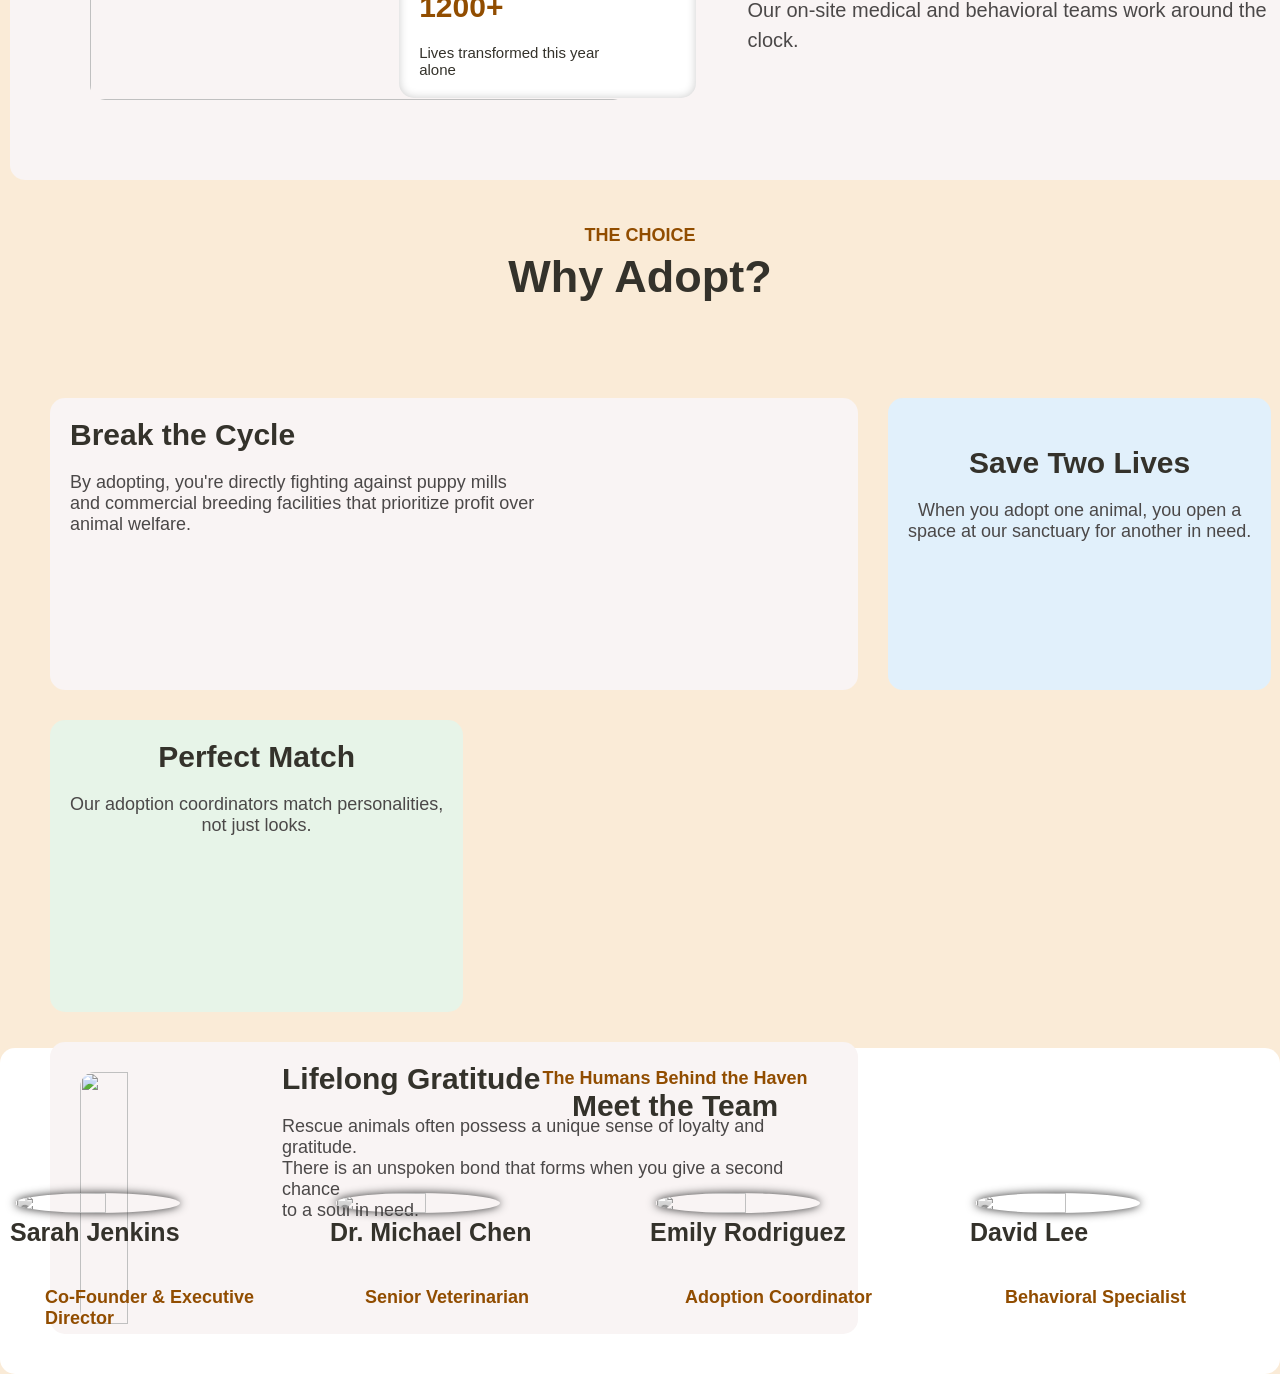
==== commit 70377ad9: "section4 setup" ====
--- a/about us.html
+++ b/about us.html
@@ -65,10 +65,10 @@
 
     </section>
     <section>
-        
-        <div class="the-header" >
+
+        <div class="the-header">
             <h2 id="choice">THE CHOICE</h2>
-            <h3 >Why Adopt?</h3>
+            <h3>Why Adopt?</h3>
         </div>
         <div class="boxes">
             <div class="dog-box">
@@ -77,9 +77,8 @@
                     <br> and commercial breeding facilities that prioritize profit over
                     <br> animal welfare.
                 </p>
-                
-                <img src="https://lh3.googleusercontent.com/aida-public/[base64]" 
-                alt="">              
+
+                <img src="" alt="">
             </div>
             <div class="save">
                 <i class="fa-solid fa-hand-holding" id=""></i>
@@ -108,6 +107,47 @@
         </div>
     </section>
 
+    <section>
+        <div class="fourth">
+            <div>
+                <div class="people">
+                    <p>The Humans Behind the Haven</p>
+                    <h2>Meet the Team</h2>
+                </div>
+                <div class="people-img">
+                    <div class="first-pic">
+                        <img src="https://lh3.googleusercontent.com/aida-public/[base64]"
+                            alt="">
+                        <h2>Sarah Jenkins</h2>
+                        <p>Co-Founder & Executive Director</p>
+                    </div>
+                    <div class="second-pic">
+                        <img src="https://lh3.googleusercontent.com/aida-public/[base64]"
+                            alt="">
+                        <h2>Dr. Michael Chen</h2>
+                        <p>Senior Veterinarian</p>
+                    </div>
+                    <div class="third-pic">
+                        <img src="https://lh3.googleusercontent.com/aida-public/[base64]"
+                            alt="">
+                        <h2>Emily Rodriguez</h2>
+                        <p>Adoption Coordinator</p>
+                    </div>
+                    <div class="fourth-pic">
+                        <img src="https://lh3.googleusercontent.com/aida-public/[base64]"
+                            alt="">
+                        <h2>David Lee</h2>
+                        <p>Behavioral Specialist</p>
+                    </div>
+
+
+
+
+                </div>
+            </div>
+
+    </section>
+
 </body>
 
 </html>
--- a/about us.css
+++ b/about us.css
@@ -5,6 +5,7 @@
 
 body {
     background-color: antiquewhite;
+    width: 100%;
 }
 
 .first {
@@ -257,7 +258,7 @@
     padding: 20px;
     justify-items: center;
     text-align: center;
-    height: 45%;
+    height: 40%;
 }
 .match h2{
     font-family:sans-serif ;
@@ -278,7 +279,7 @@
     height: 40%;
     margin: 15px;
     padding: 20px;
-    
+    border-radius: 15px;
 }
 .life h2{
     font-family:sans-serif ;
@@ -299,4 +300,93 @@
     float: left;
     margin: 10px;
     height: 100%;
+}
+.fourth{
+    width: 100%;
+    background-color: #FFFFFF;
+    border-radius: 15px;
+
+}
+.people{
+    padding: 20px;
+    border-radius: 15px;
+    margin: 15px;
+    padding: 20px;
+    justify-items: center;
+    text-align: center;
+    width: 100%;
+
+}
+.people h2{
+    font-family:sans-serif ;
+    color:#34322b; 
+    margin-bottom: 20px;
+    font-size: 30px;
+}
+.people p{
+    font-family: 'Segoe UI', Tahoma, Geneva, Verdana, sans-serif;
+    color:#914D00 ;
+    font-size: 18px;
+    font-weight: bold;
+}
+.people-img{
+    width: 100%;
+    display: flex;
+    
+}
+.people-img img{
+    border-radius: 15px;
+    object-fit: cover;
+    filter: grayscale(100%);
+    border-radius: 50%;
+    box-shadow: #34322b 0px 0px 10px;
+    margin: 20px;
+    width: 25%;
+    height: 25%;
+    margin: 5px;
+    gap: 5px;
+
+
+}
+.people-img h2{
+    font-family:sans-serif ;
+    color:#34322b; 
+    margin-bottom: 20px;
+    font-size: 30px;
+    
+}
+.people-img p{
+    font-family: 'Segoe UI', Tahoma, Geneva, Verdana, sans-serif;
+    color:#914D00 ;
+    font-size: 18px;
+    font-weight: bold;
+    padding: 20px;
+    margin: 15px;
+    
+}
+.people-img img:hover{
+    filter: grayscale(0%);
+    transform: scale(1.1);
+    transition: all 0.3s ease;
+}
+.first-pic, .second-pic, .third-pic, .fourth-pic{
+    width: 100%;
+    height: 100%;
+    margin: 10px;
+}
+.first-pic img, .second-pic img, .third-pic img, .fourth-pic img{
+    width: 55%;
+    height: 55%;
+    object-fit: cover;
+}
+.first-pic h2, .second-pic h2, .third-pic h2, .fourth-pic h2{
+    font-family:sans-serif ;
+    color:#34322b; 
+    margin-bottom: 20px;
+    font-size: 25px;
+}
+.first-pic p, .second-pic p, .third-pic p, .fourth-pic p{
+    font-family: 'Segoe UI', Tahoma, Geneva, Verdana, sans-serif;
+    color:#914D00 ;
+    font-size: 18px;
 }
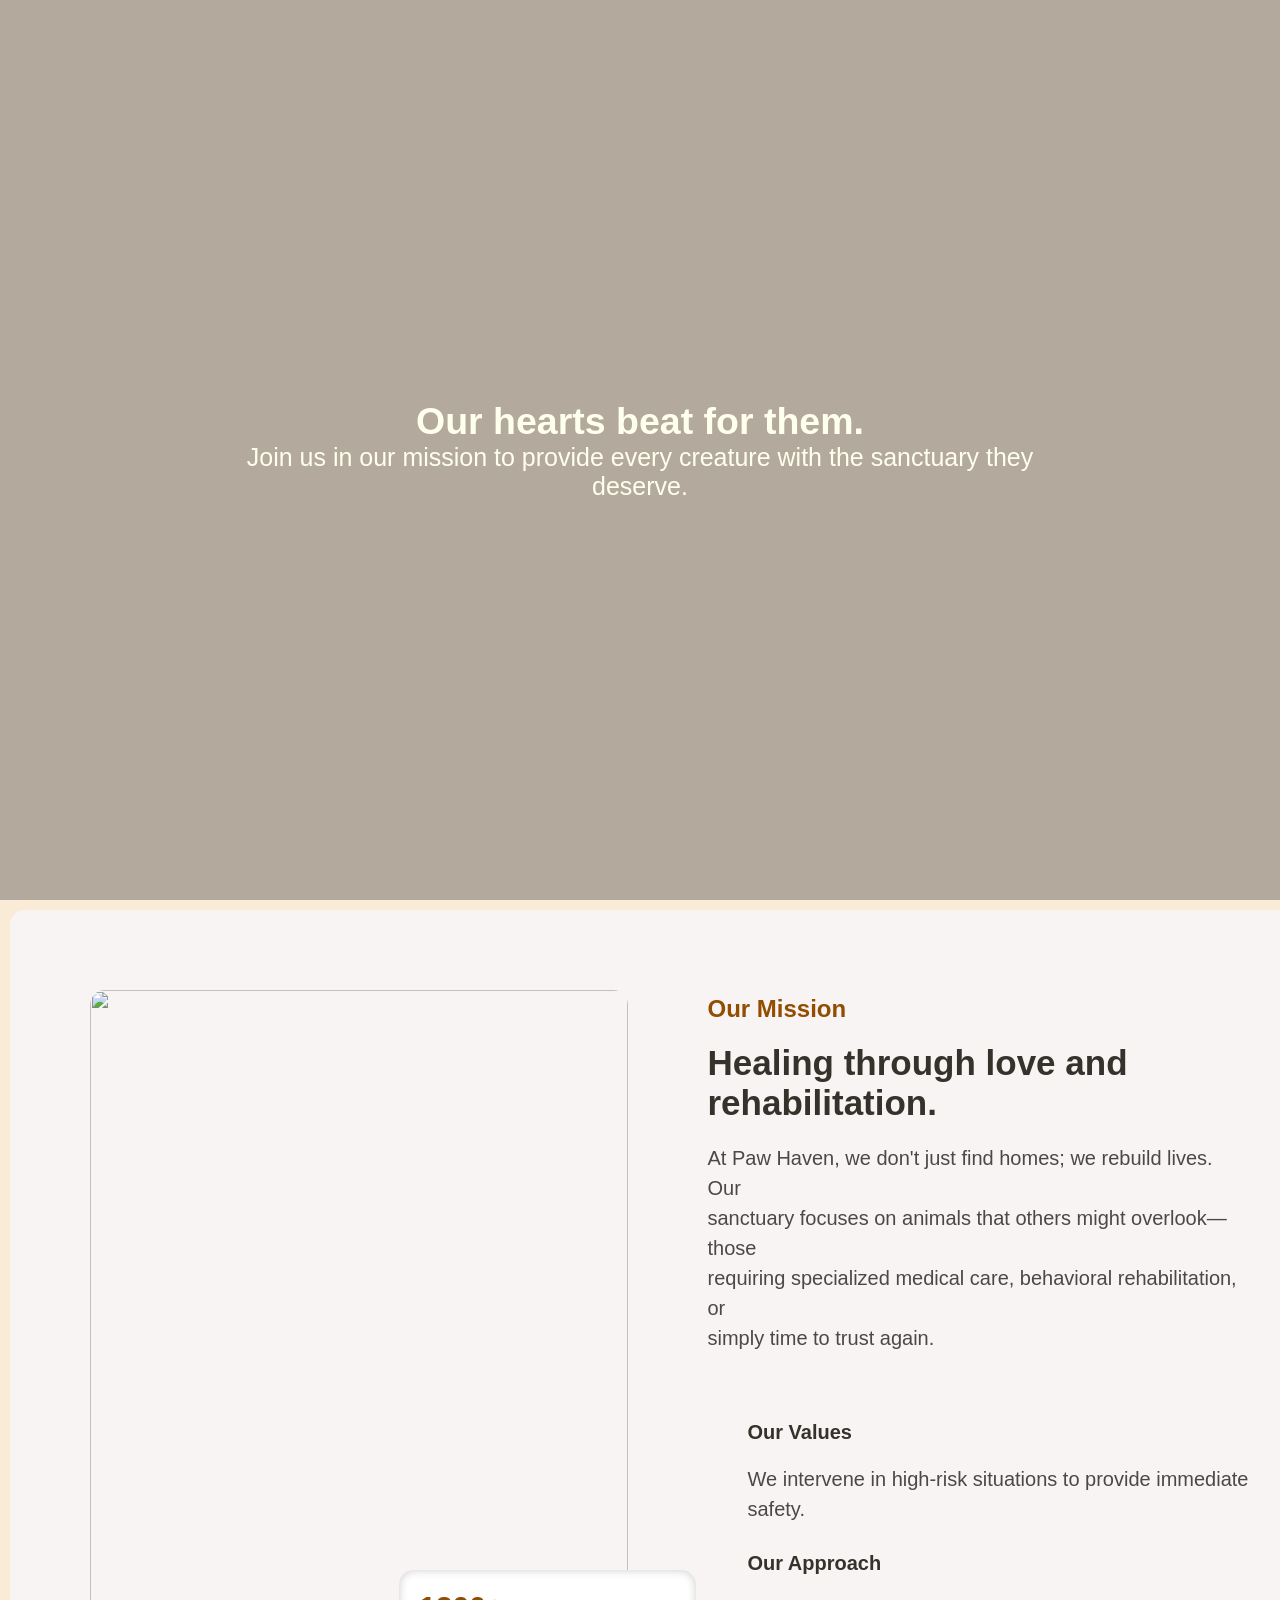
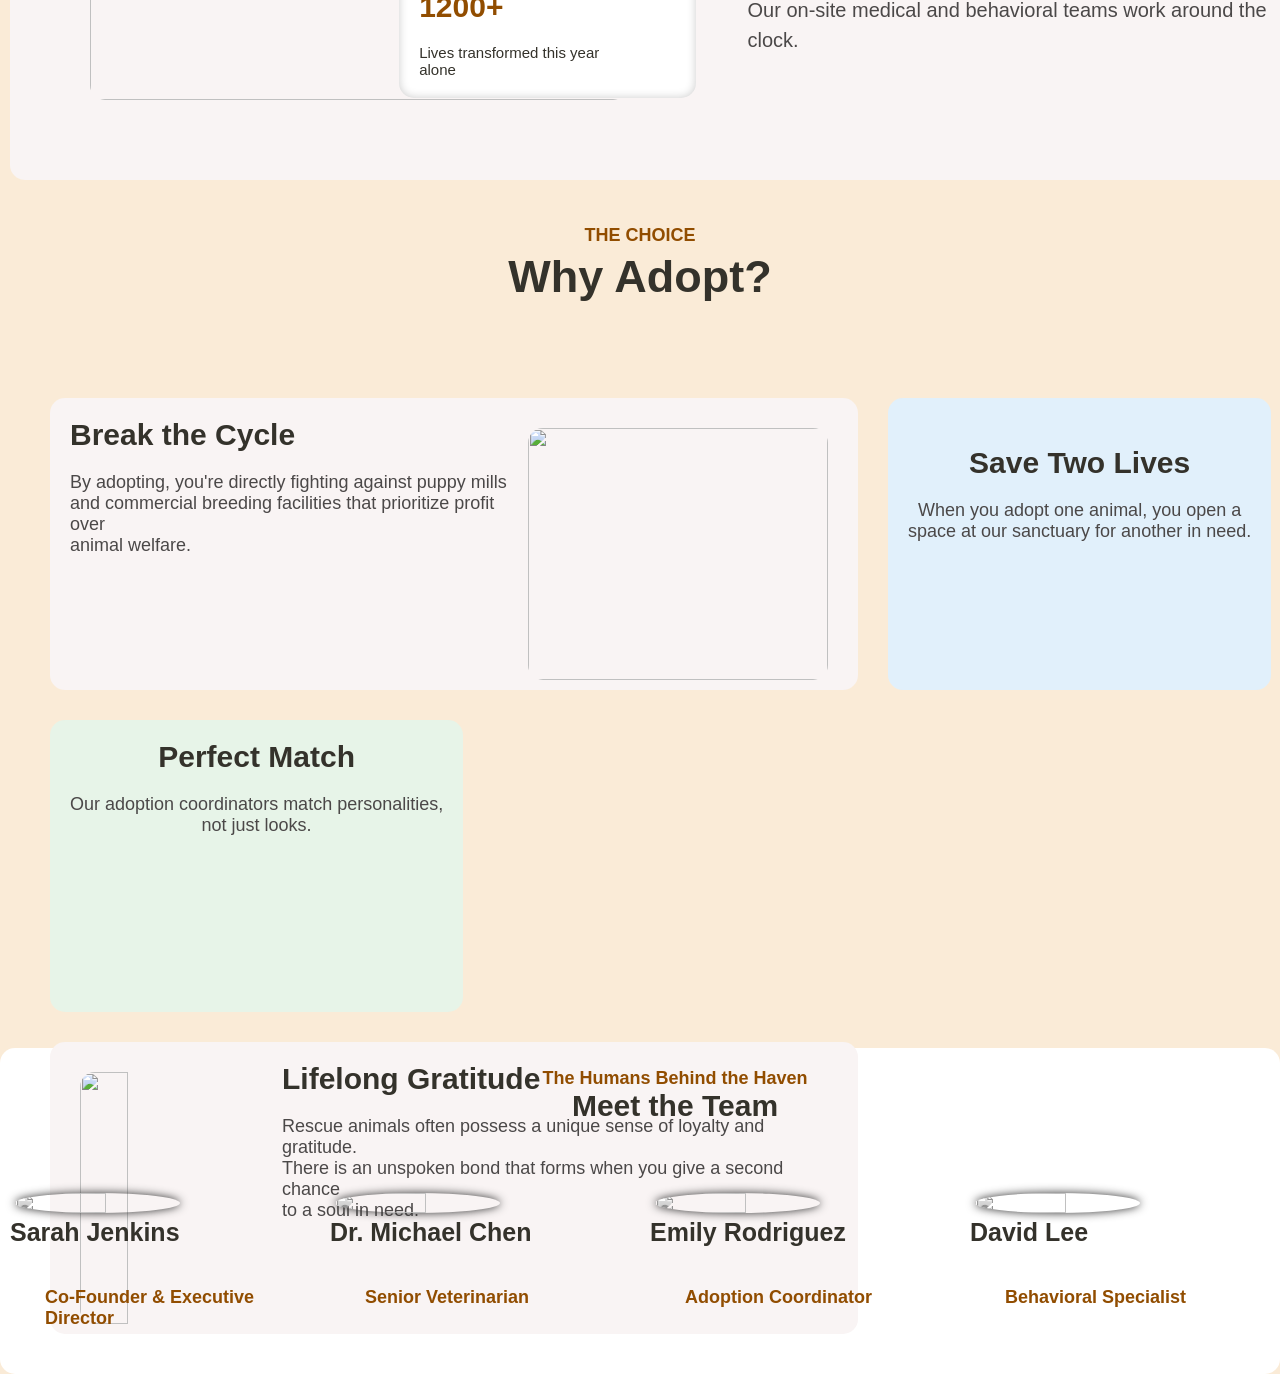
==== commit 36435c8f: "last modification" ====
--- a/about us.html
+++ b/about us.html
@@ -72,14 +72,17 @@
         </div>
         <div class="boxes">
             <div class="dog-box">
+                <img src="https://lh3.googleusercontent.com/aida-public/[base64]" alt="">
+
                 <h2>Break the Cycle</h2>
                 <p>By adopting, you're directly fighting against puppy mills
                     <br> and commercial breeding facilities that prioritize profit over
                     <br> animal welfare.
                 </p>
+                
+            </div>
 
-                <img src="" alt="">
-            </div>
+            
             <div class="save">
                 <i class="fa-solid fa-hand-holding" id=""></i>
                 <h2>Save Two Lives</h2>
--- a/about us.css
+++ b/about us.css
@@ -190,8 +190,6 @@
 }
 .dog-box{
     background-color: #f9f4f4;
-    padding: 20px;
-    margin: 10px;
     width: 60%;
     height: 40%;
     margin: 15px;
@@ -202,14 +200,12 @@
 .dog-box img{
        border-radius: 15px;
     object-fit: cover;
-    width: 25%;
     float: right;
     margin: 10px;
     height: 100%;
     overflow: hidden;
-    width: 90%;
-  position: absolute;
-  bottom: 0;
+   bottom: 0;
+   width: 300px;
    
 }
 .dog-box h2{
